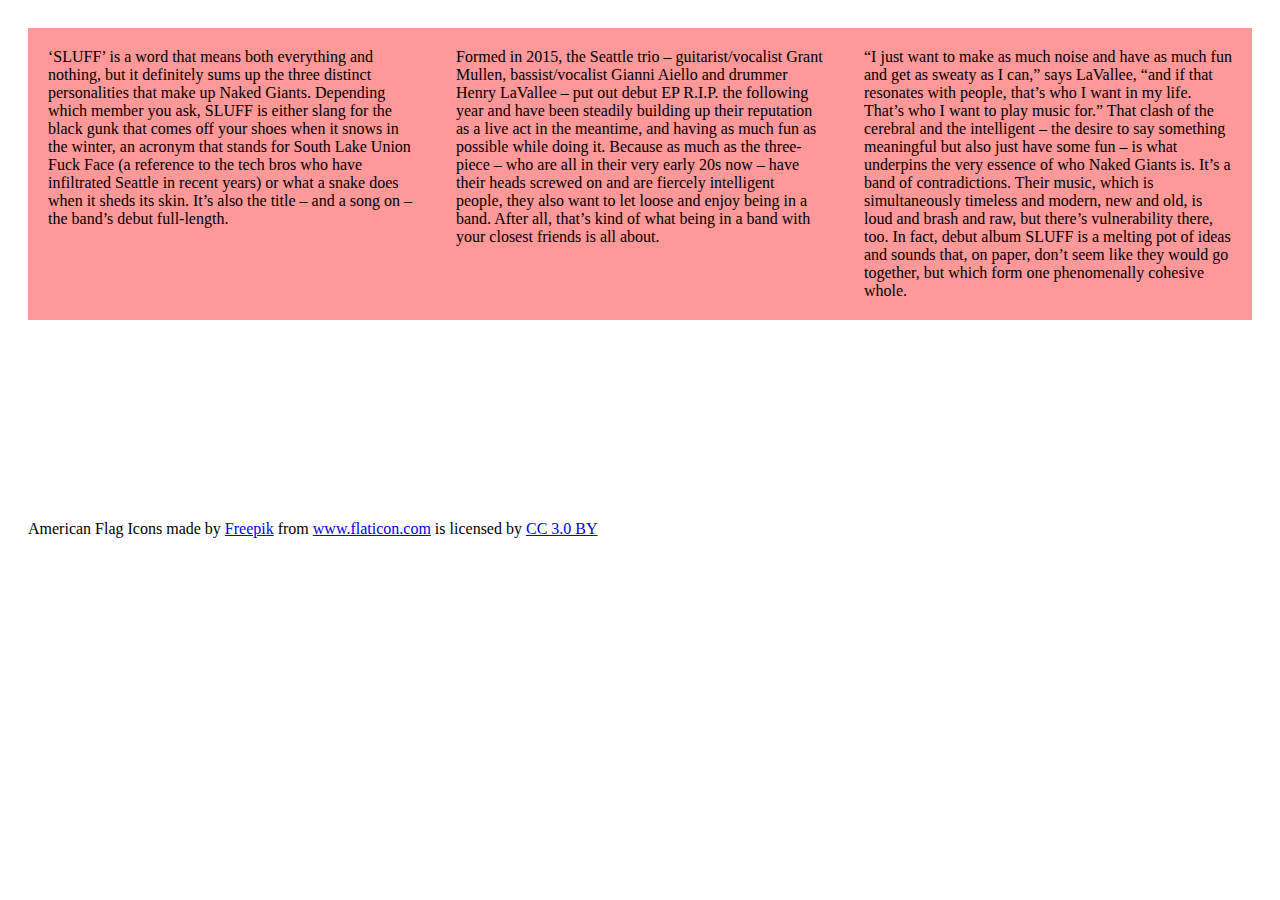
==== about.html @ e1afeaa1 "Add files via upload" ====
<!DOCTYPE html>
<html>
<head>
<!-- meta tags -->
  <meta charset="UTF-8">
<!-- Title -->
  <title>NG:about</title>
<!-- Styles + Fonts -->
  <link rel="stylesheet" href="styles.css">
  <link href="https://fonts.googleapis.com/css?family=Major+Mono+Display|Alegreya+Sans+SC|Amatic+SC|Concert+One|Fredoka+One|Luckiest+Guy|Permanent+Marker|Sigmar+One&display=swap" rel="stylesheet">
<!-- Scripts -->
  <script src="svg.js"></script>
</head>

<body>

  <div id="about" class="flex-grid">
    <div class="col">‘SLUFF’ is a word that means both everything and nothing, but it definitely sums up the three distinct personalities that make up Naked Giants. Depending which member you ask, SLUFF is either slang for the black gunk that comes off your shoes when it snows in the winter, an acronym that stands for South Lake Union Fuck Face (a reference to the tech bros who have infiltrated Seattle in recent years) or what a snake does when it sheds its skin. It’s also the title – and a song on – the band’s debut full-length.</div>
    <div class="col">Formed in 2015, the Seattle trio – guitarist/vocalist Grant Mullen, bassist/vocalist Gianni Aiello  and drummer Henry LaVallee – put out debut EP R.I.P. the following year and have been steadily building up their reputation as a live act in the meantime, and having as much fun as possible while doing it. Because as much as the three-piece – who are all in their very early 20s now – have their heads screwed on and are fiercely intelligent people, they also want to let loose and enjoy being in a band. After all, that’s kind of what being in a band with your closest friends is all about.</div>
    <div class="col">“I just want to make as much noise and have as much fun and get as sweaty as I can,” says LaVallee, “and if that resonates with people, that’s who I want in my life. That’s who I want to play music for.” That clash of the cerebral and the intelligent – the desire to say something meaningful but also just have some fun – is what underpins the very essence of who Naked Giants is. It’s a band of contradictions. Their music, which is simultaneously timeless and modern, new and old, is loud and brash and raw, but there’s vulnerability there, too. In fact, debut album SLUFF is a melting pot of ideas and sounds that, on paper, don’t seem like they would go together, but which form one phenomenally cohesive whole.</div>
  </div>

<!--Copyright -->
<footer>
  <div>American Flag Icons made by <a href="https://www.freepik.com/" title="Freepik">Freepik</a> from <a href="https://www.flaticon.com/" 			    title="Flaticon">www.flaticon.com</a> is licensed by <a href="http://creativecommons.org/licenses/by/3.0/" 			    title="Creative Commons BY 3.0" target="_blank">CC 3.0 BY</a></div>
</footer>

</body>
</html>
---- styles.css ----
/*Flex Grid*/
.flex-grid {
  display: flex;
}
.flex-grid .col {
  flex: 1;
}
.flex-grid-thirds {
  display: flex;
  justify-content: space-between;
}
.flex-grid-thirds .col {
  width: 32%;
}
/*Flex Tower*/
.flex-tower {
  display: flex;
  flex-direction: column;
}

@media (max-width: 400px) {
  .flex-grid,
  .flex-grid-thirds {
    display: block;
    .col {
      width: 100%;
      margin: 0 0 10px 0;
    }
  }
}

/*Scalable Vector Graphics*/
svg {
  width: 600px;
  height: 400px;
}

path {
  stroke: #00FFCC;
  stroke-width: 3px;
  stroke-linecap: round;
  fill: none;
}





* {
  box-sizing: border-box;
}
body {
  padding: 20px;
}
.flex-grid, .flex-tower {
  margin: 0 0 200px 0;
}
.col {
  padding: 20px;
}

header h1 {
  font-family: 'Permanent Marker', cursive;
  font-size: 64px;
}

#navigation {
  background-color: #000;
}
#navigation a {
  font-family: 'Permanent Marker', cursive;
  font-size: 24px;
  text-decoration: none;
}
#navigation a:link {color: #00FFCC}
#navigation a:visited {color: #00FFCC}
#navigation a:hover {color: #FFF}
#navigation a:active {color: #FFF}

#album {
  background-color: #FFA7A7;
  align-items:center;
}
#album-art {
  background-color: #000;
  width: 500px;
  height: 500px;
}
#album-artist {
  font-family: 'Permanent Marker', cursive;
  font-size: 60px;
  color: #00FFCC;
  text-align: center;
}
#album-title {
  font-family: 'Permanent Marker', cursive;
  font-size: 40px;
  color: #00FFCC;
  text-align: center;
}

#about {
  background-color: #FF9999;
}
#tour {
  background-color: #FFAD99;
}
.tourDate {
  font-family: Roboto, monospace;
  font-size: 14px;
}
.tourDate > img {
  height: 14px;
}
.tourDate > a{
  background-color: yellow;
}


#merch {
  background-color: #FFC299;
}
#videos {
  background-color: #99FFBB;
}
#contact {
  background-color: #9999FF;
}
#subscribe {
  background-color: #D699FF;
}
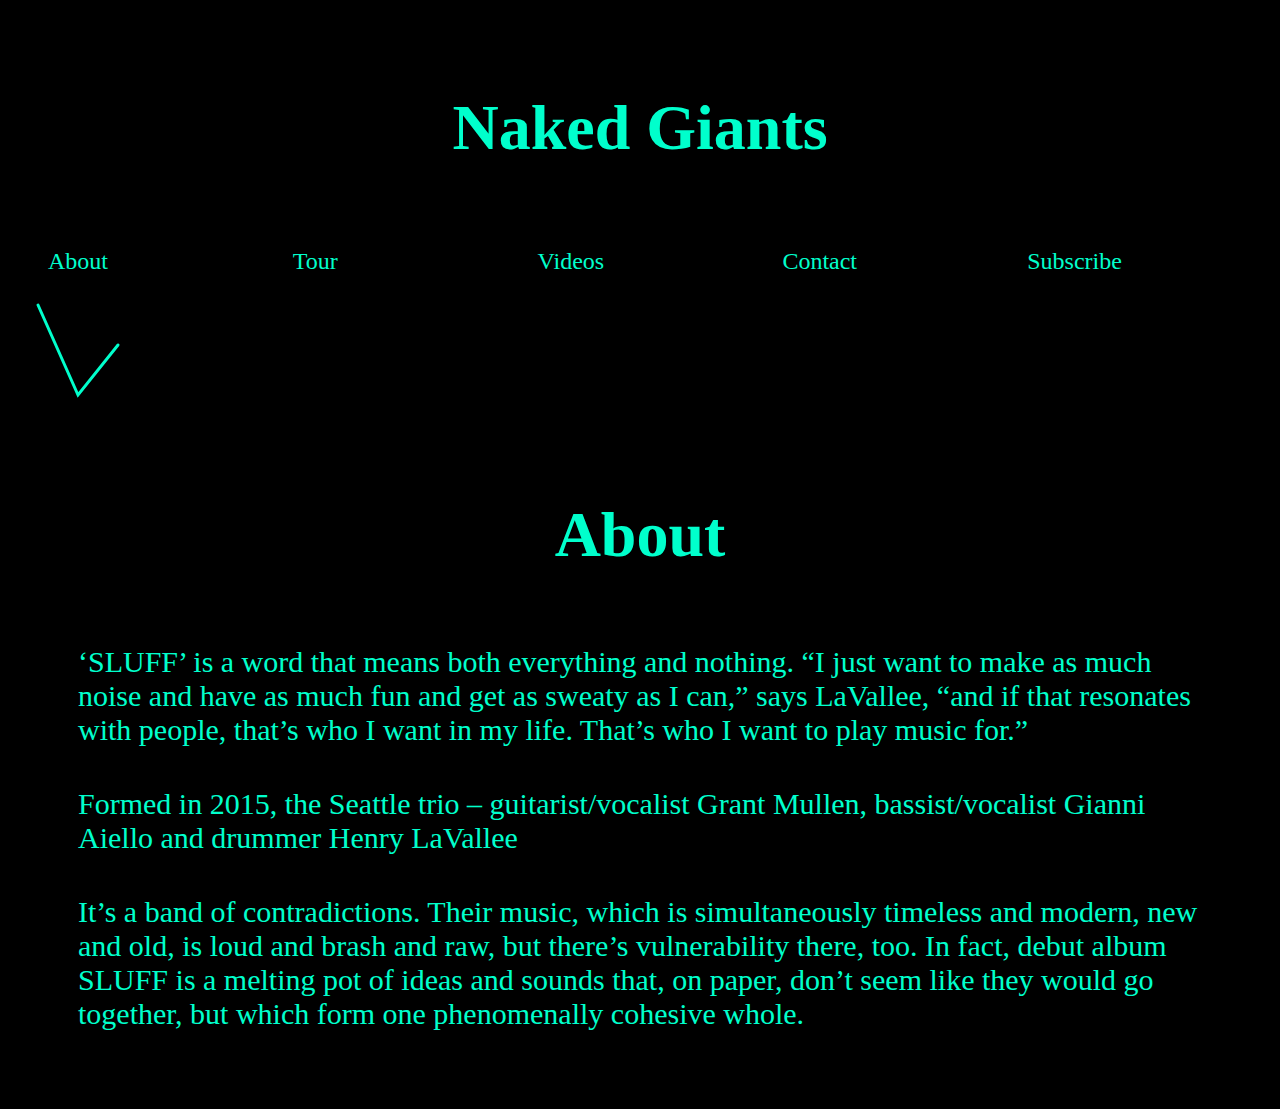
==== commit 23a9a239: "Add files via upload" ====
--- a/about.html
+++ b/about.html
@@ -9,21 +9,36 @@
   <link rel="stylesheet" href="styles.css">
   <link href="https://fonts.googleapis.com/css?family=Major+Mono+Display|Alegreya+Sans+SC|Amatic+SC|Concert+One|Fredoka+One|Luckiest+Guy|Permanent+Marker|Sigmar+One&display=swap" rel="stylesheet">
 <!-- Scripts -->
-  <script src="svg.js"></script>
+  <script src="svg_test_1.js"></script>
 </head>
 
 <body>
 
-  <div id="about" class="flex-grid">
-    <div class="col">‘SLUFF’ is a word that means both everything and nothing, but it definitely sums up the three distinct personalities that make up Naked Giants. Depending which member you ask, SLUFF is either slang for the black gunk that comes off your shoes when it snows in the winter, an acronym that stands for South Lake Union Fuck Face (a reference to the tech bros who have infiltrated Seattle in recent years) or what a snake does when it sheds its skin. It’s also the title – and a song on – the band’s debut full-length.</div>
-    <div class="col">Formed in 2015, the Seattle trio – guitarist/vocalist Grant Mullen, bassist/vocalist Gianni Aiello  and drummer Henry LaVallee – put out debut EP R.I.P. the following year and have been steadily building up their reputation as a live act in the meantime, and having as much fun as possible while doing it. Because as much as the three-piece – who are all in their very early 20s now – have their heads screwed on and are fiercely intelligent people, they also want to let loose and enjoy being in a band. After all, that’s kind of what being in a band with your closest friends is all about.</div>
-    <div class="col">“I just want to make as much noise and have as much fun and get as sweaty as I can,” says LaVallee, “and if that resonates with people, that’s who I want in my life. That’s who I want to play music for.” That clash of the cerebral and the intelligent – the desire to say something meaningful but also just have some fun – is what underpins the very essence of who Naked Giants is. It’s a band of contradictions. Their music, which is simultaneously timeless and modern, new and old, is loud and brash and raw, but there’s vulnerability there, too. In fact, debut album SLUFF is a melting pot of ideas and sounds that, on paper, don’t seem like they would go together, but which form one phenomenally cohesive whole.</div>
+  <header>
+    <div class="flex-tower">
+      <h1 class="col"><a href="index.html">Naked Giants</a></h1>
+      <div id="navigation">
+        <div class="flex-grid">
+          <div class="col"><a href="about.html">About</a></div>
+          <div class="col"><a href="tour.html">Tour</a></div>
+          <div class="col"><a href="videos.html">Videos</a></div>
+          <div class="col"><a href="contact.html">Contact</a></div>
+          <div class="col"><a href="subscribe.html">Subscribe</a></div>
+        </div>
+      </div>
+      <svg>
+        <path id="top" d="M10,10 L50,100 L90,50"></path>
+      </svg>
+      </div>
+  </header>
+
+  <div id="about" class="flex-tower">
+    <h2>About</h2>
+    <div class="col">‘SLUFF’ is a word that means both everything and nothing. “I just want to make as much noise and have as much fun and get as sweaty as I can,” says LaVallee, “and if that resonates with people, that’s who I want in my life. That’s who I want to play music for.” </div>
+    <div class="col">Formed in 2015, the Seattle trio – guitarist/vocalist Grant Mullen, bassist/vocalist Gianni Aiello  and drummer Henry LaVallee</div>
+    <div class="col">It’s a band of contradictions. Their music, which is simultaneously timeless and modern, new and old, is loud and brash and raw, but there’s vulnerability there, too. In fact, debut album SLUFF is a melting pot of ideas and sounds that, on paper, don’t seem like they would go together, but which form one phenomenally cohesive whole.</div>
   </div>
 
-<!--Copyright -->
-<footer>
-  <div>American Flag Icons made by <a href="https://www.freepik.com/" title="Freepik">Freepik</a> from <a href="https://www.flaticon.com/" 			    title="Flaticon">www.flaticon.com</a> is licensed by <a href="http://creativecommons.org/licenses/by/3.0/" 			    title="Creative Commons BY 3.0" target="_blank">CC 3.0 BY</a></div>
-</footer>
 
 </body>
 </html>
--- a/styles.css
+++ b/styles.css
@@ -32,7 +32,7 @@
 /*Scalable Vector Graphics*/
 svg {
   width: 600px;
-  height: 400px;
+  height: 120px;
 }
 
 path {
@@ -51,9 +51,11 @@
 }
 body {
   padding: 20px;
+  color: #FFF;
+  background-color: #000;
 }
 .flex-grid, .flex-tower {
-  margin: 0 0 200px 0;
+  margin: 0 0 0 0;
 }
 .col {
   padding: 20px;
@@ -62,7 +64,24 @@
 header h1 {
   font-family: 'Permanent Marker', cursive;
   font-size: 64px;
+  color: #00FFCC;
+  text-align: center;
 }
+header h1 a{
+text-decoration: none;
+}
+
+h2{
+  font-family: 'Permanent Marker', cursive;
+  font-size: 64px;
+  color: #00FFCC;
+  text-align: center;
+}
+
+a:link {color: #00FFCC}
+a:visited {color: #00FFCC}
+a:hover {color: #FFF}
+a:active {color: #FFF}
 
 #navigation {
   background-color: #000;
@@ -78,54 +97,96 @@
 #navigation a:active {color: #FFF}
 
 #album {
-  background-color: #FFA7A7;
+  background-color: #000;
   align-items:center;
 }
 #album-art {
-  background-color: #000;
+  background-color: #00FFCC;
   width: 500px;
   height: 500px;
+  border: red 2px;
 }
 #album-artist {
   font-family: 'Permanent Marker', cursive;
   font-size: 60px;
-  color: #00FFCC;
+  color: #000;
   text-align: center;
 }
 #album-title {
   font-family: 'Permanent Marker', cursive;
   font-size: 40px;
-  color: #00FFCC;
+  color: #000;
   text-align: center;
 }
 
+.spotify-btn {
+  align-items:center;
+  font-family: 'Permanent Marker', cursive;
+    color: #000;
+    margin: 20px;
+}
+.spotify-btn a{
+  background-color: #00FFCC;
+  padding: 20px;
+  font-size: 25px;
+  text-decoration: none;
+}
+
+.spotify-btn a:link{
+color: #000;
+}
+.spotify-btn a:visited{
+color: #000;
+}
+.spotify-btn a:hover{
+color: #000;
+}
+.spotify-btn a:active{
+color: #000;
+}
+
 #about {
-  background-color: #FF9999;
+  font-family: 'Permanent Marker', cursive;
+  font-size:30px;
+  margin: 30px;
+  color: #00FFCC;
 }
 #tour {
-  background-color: #FFAD99;
+
 }
 .tourDate {
   font-family: Roboto, monospace;
-  font-size: 14px;
+  font-size: 16px;
+  margin: 30px;
+  color: #00FFCC;
 }
 .tourDate > img {
-  height: 14px;
+  height: 3em;
 }
 .tourDate > a{
-  background-color: yellow;
+  color: #00FFCC;
+  font-family: 'Permanent Marker', cursive;
+  padding: 10px;
+  text-decoration: none;
+  border: solid 1px #00FFCC;
 }
 
 
-#merch {
-  background-color: #FFC299;
-}
 #videos {
-  background-color: #99FFBB;
 }
 #contact {
-  background-color: #9999FF;
+  font-family: Roboto, monospace;
+  font-size:30px;
+  margin: 30px;
+  color: #00FFCC;
 }
 #subscribe {
-  background-color: #D699FF;
 }
+
+/*
+
+color: #00FFCC;
+background-color: #D699FF;
+font-family: 'Permanent Marker', cursive;
+
+*/
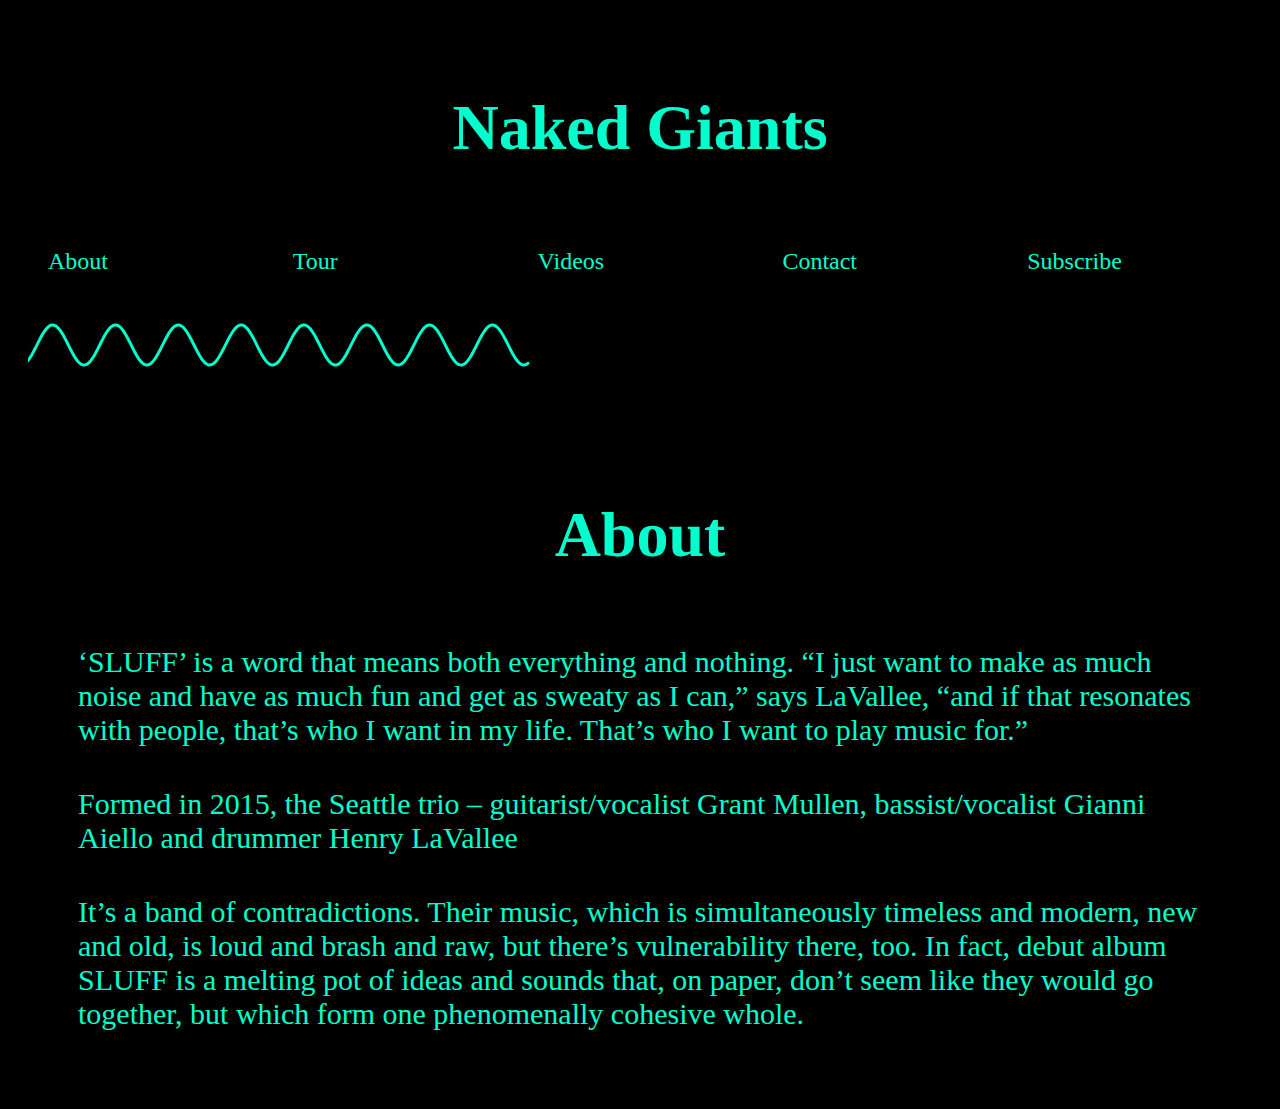
==== commit ebef4474: "Update about.html" ====
--- a/about.html
+++ b/about.html
@@ -8,8 +8,6 @@
 <!-- Styles + Fonts -->
   <link rel="stylesheet" href="styles.css">
   <link href="https://fonts.googleapis.com/css?family=Major+Mono+Display|Alegreya+Sans+SC|Amatic+SC|Concert+One|Fredoka+One|Luckiest+Guy|Permanent+Marker|Sigmar+One&display=swap" rel="stylesheet">
-<!-- Scripts -->
-  <script src="svg_test_1.js"></script>
 </head>
 
 <body>
@@ -39,6 +37,7 @@
     <div class="col">It’s a band of contradictions. Their music, which is simultaneously timeless and modern, new and old, is loud and brash and raw, but there’s vulnerability there, too. In fact, debut album SLUFF is a melting pot of ideas and sounds that, on paper, don’t seem like they would go together, but which form one phenomenally cohesive whole.</div>
   </div>
 
-
+<!-- Scripts -->
+  <script src="svg_test_1.js"></script>
 </body>
 </html>
